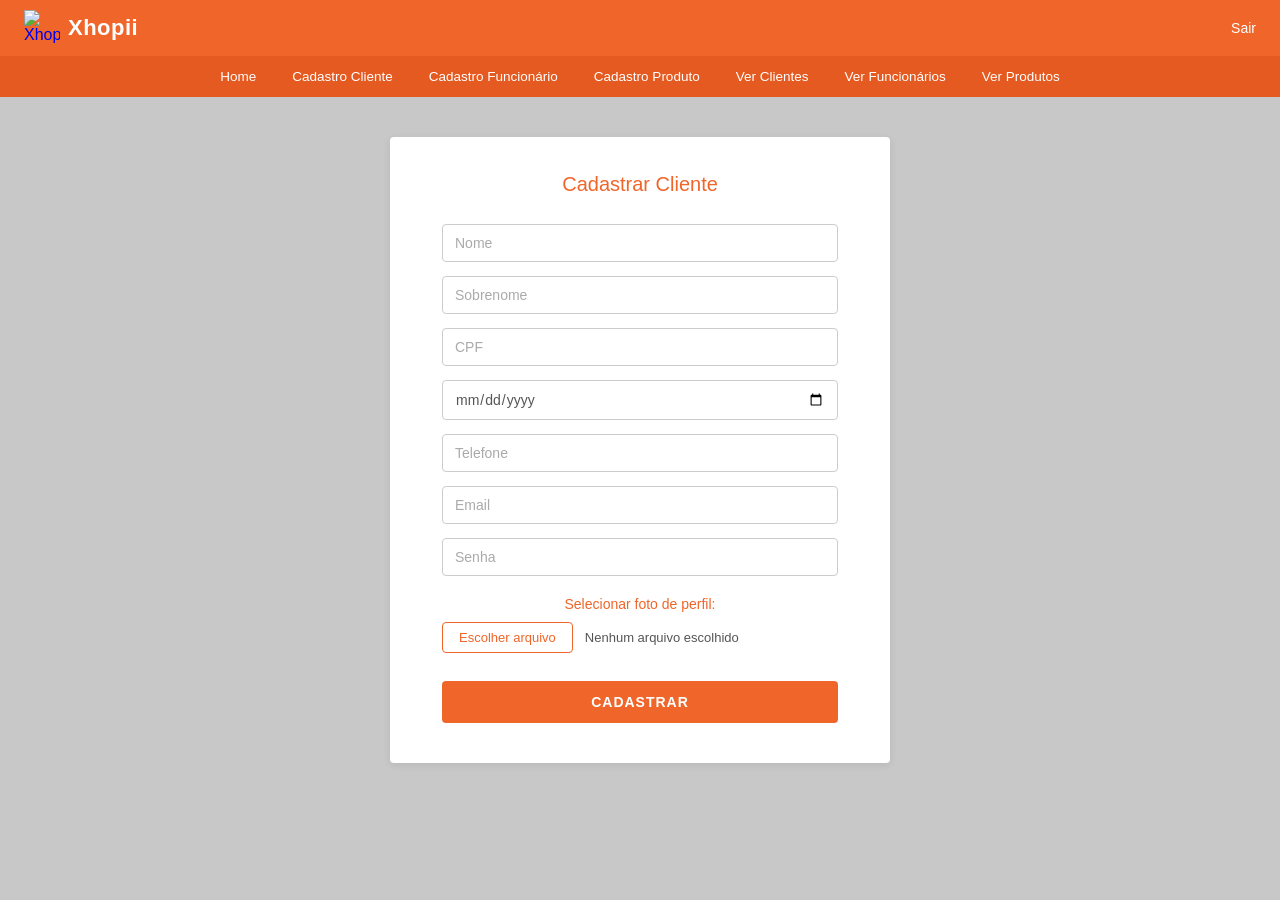
==== cliente.html @ 9aa4fc3a "4" ====
<!DOCTYPE html>
<html lang="pt-BR">
<head>
  <meta charset="UTF-8" />
  <meta name="viewport" content="width=device-width, initial-scale=1.0"/>
  <title>Xhopii - Cadastrar Cliente</title>
   <link rel="stylesheet" href="cliente_style.css"/>
</head>
<body>
  <header>
    <a class="header-logo" href="#">
      <img src="img/logo.png" alt="Xhopii Logo" style="width:36px; height:36px; object-fit:contain;"/>
      <span class="logo-text">Xhopii</span>
    </a>
    <a class="header-sair" href="#">Sair</a>
  </header>
  <nav>
    <a href="#">Home</a>
    <a href="cliente.html">Cadastro Cliente</a>
    <a href="Funcionario.html">Cadastro Funcionário</a>
    <a href="#">Cadastro Produto</a>
    <a href="#">Ver Clientes</a>
    <a href="#">Ver Funcionários</a>
    <a href="#">Ver Produtos</a>
  </nav>
  <main>
    <div class="card">
      <h2 class="card-title">Cadastrar Cliente</h2>

      <div class="form-group">
        <input class="form-input" type="text" placeholder="Nome" />
      </div>
      <div class="form-group">
        <input class="form-input" type="text" placeholder="Sobrenome" />
      </div>
      <div class="form-group">
        <input class="form-input" type="text" placeholder="CPF" />
      </div>
      <div class="form-group">
        <input class="form-input" type="date" />
      </div>
      <div class="form-group">
        <input class="form-input" type="tel" placeholder="Telefone" />
      </div>
      <div class="form-group">
        <input class="form-input" type="email" placeholder="Email" />
      </div>
      <div class="form-group">
        <input class="form-input" type="password" placeholder="Senha" />
      </div>

      <label class="foto-label">Selecionar foto de perfil:</label>
      <div class="foto-row">
        <button class="btn-escolher" onclick="document.getElementById('file-input').click()">
          Escolher arquivo
        </button>
        <input type="file" id="file-input" accept="image/*"
               onchange="document.getElementById('file-name').textContent = this.files[0]?.name || 'Nenhum arquivo escolhido'" />
        <span class="foto-nenhum" id="file-name">Nenhum arquivo escolhido</span>
      </div>

      <button class="btn-cadastrar">CADASTRAR</button>
    </div>
  </main>

</body>
</html>
---- cliente_style.css ----
*, *::before, *::after {
  box-sizing: border-box;
  margin: 0;
  padding: 0;
}

body {
  font-family: 'Roboto', sans-serif;
  background-color: #c8c8c8;
  min-height: 100vh;
}
header {
  background-color: #f06529;
  display: flex;
  align-items: center;
  justify-content: space-between;
  padding: 0 24px;
  height: 56px;
}
.header-logo {
  display: flex;
  align-items: center;
  gap: 8px;
  text-decoration: none;
}
.logo-icon {
  width: 36px;
  height: 36px;
  background: linear-gradient(135deg, #fff 40%, #ffe0b2 100%);
  border-radius: 8px;
  display: flex;
  align-items: center;
  justify-content: center;
  font-size: 20px;
}
.logo-text {
  font-size: 22px;
  font-weight: 700;
  color: #fff;
  letter-spacing: 0.5px;
}

.header-sair {
  color: #fff;
  font-size: 14px;
  font-weight: 500;
  cursor: pointer;
  text-decoration: none;
}
nav {
  background-color: #e55a20;
  display: flex;
  justify-content: center;
}

nav a {
  color: #fff;
  text-decoration: none;
  font-size: 13.5px;
  font-weight: 400;
  padding: 13px 18px;
  transition: background 0.15s;
}

nav a:hover {
  background-color: rgba(0, 0, 0, 0.1);
}
main {
  display: flex;
  justify-content: center;
  padding: 40px 16px 60px;
}
.card {
  background: #fff;
  border-radius: 4px;
  padding: 36px 52px 40px;
  width: 100%;
  max-width: 500px;
  box-shadow: 0 2px 8px rgba(0, 0, 0, 0.08);
}

.card-title {
  text-align: center;
  color: #f06529;
  font-size: 20px;
  font-weight: 500;
  margin-bottom: 28px;
}
.form-group {
  margin-bottom: 14px;
}

.form-input {
  width: 100%;
  padding: 10px 12px;
  border: 1px solid #ccc;
  border-radius: 4px;
  font-size: 14px;
  font-family: 'Roboto', sans-serif;
  color: #555;
  background: #fff;
  outline: none;
  transition: border-color 0.2s;
}

.form-input::placeholder {
  color: #aaa;
}

.form-input:focus {
  border-color: #f06529;
}
.foto-label {
  display: block;
  text-align: center;
  color: #f06529;
  font-size: 14px;
  font-weight: 500;
  margin-top: 20px;
  margin-bottom: 10px;
}

.foto-row {
  display: flex;
  align-items: center;
  gap: 12px;
}

.btn-escolher {
  padding: 7px 16px;
  border: 1.5px solid #f06529;
  background: #fff;
  color: #f06529;
  border-radius: 4px;
  font-size: 13px;
  font-family: 'Roboto', sans-serif;
  cursor: pointer;
  white-space: nowrap;
  transition: background 0.15s, color 0.15s;
}

.btn-escolher:hover {
  background: #fff3ee;
}

#file-input {
  display: none;
}

.foto-nenhum {
  font-size: 13px;
  color: #555;
}
.btn-cadastrar {
  width: 100%;
  padding: 13px;
  background: #f06529;
  color: #fff;
  border: none;
  border-radius: 4px;
  font-size: 14px;
  font-weight: 700;
  font-family: 'Roboto', sans-serif;
  letter-spacing: 1px;
  cursor: pointer;
  margin-top: 28px;
  transition: background 0.2s;
}

.btn-cadastrar:hover {
  background: #d9551f;
}
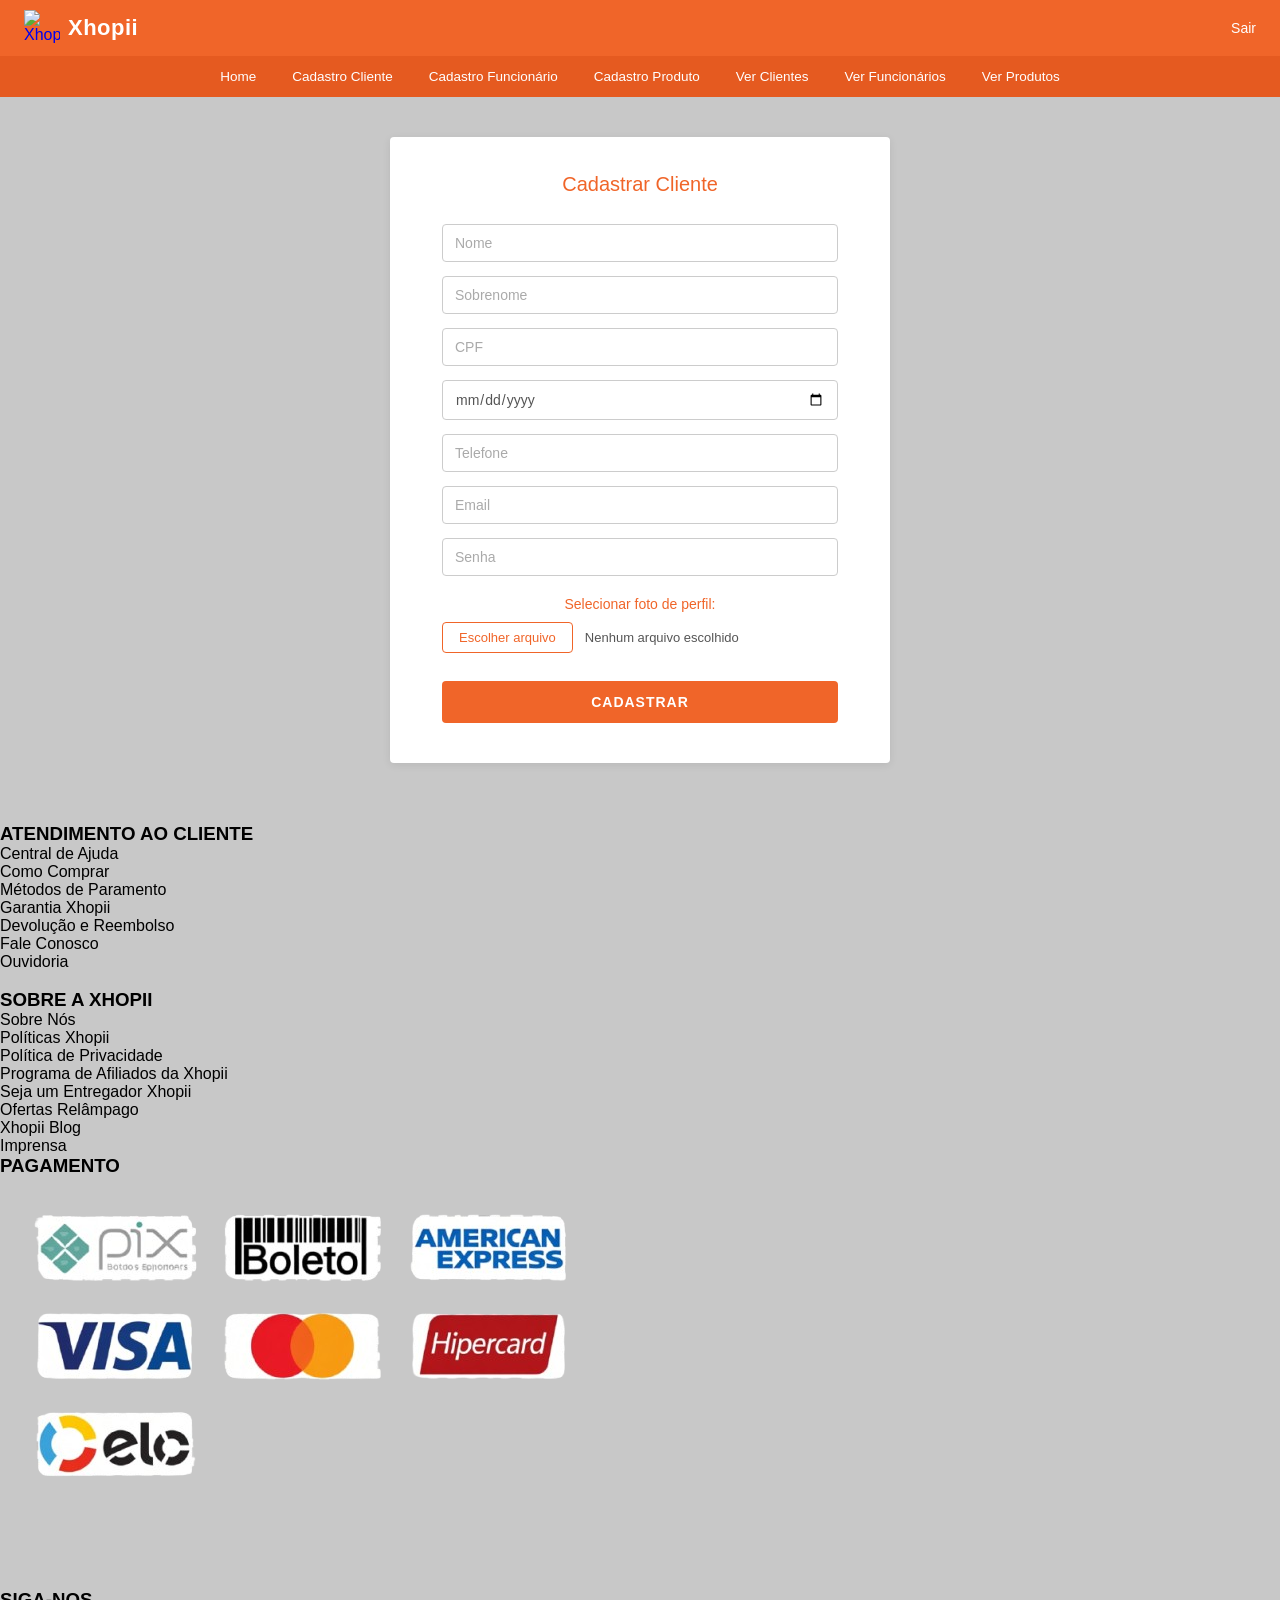
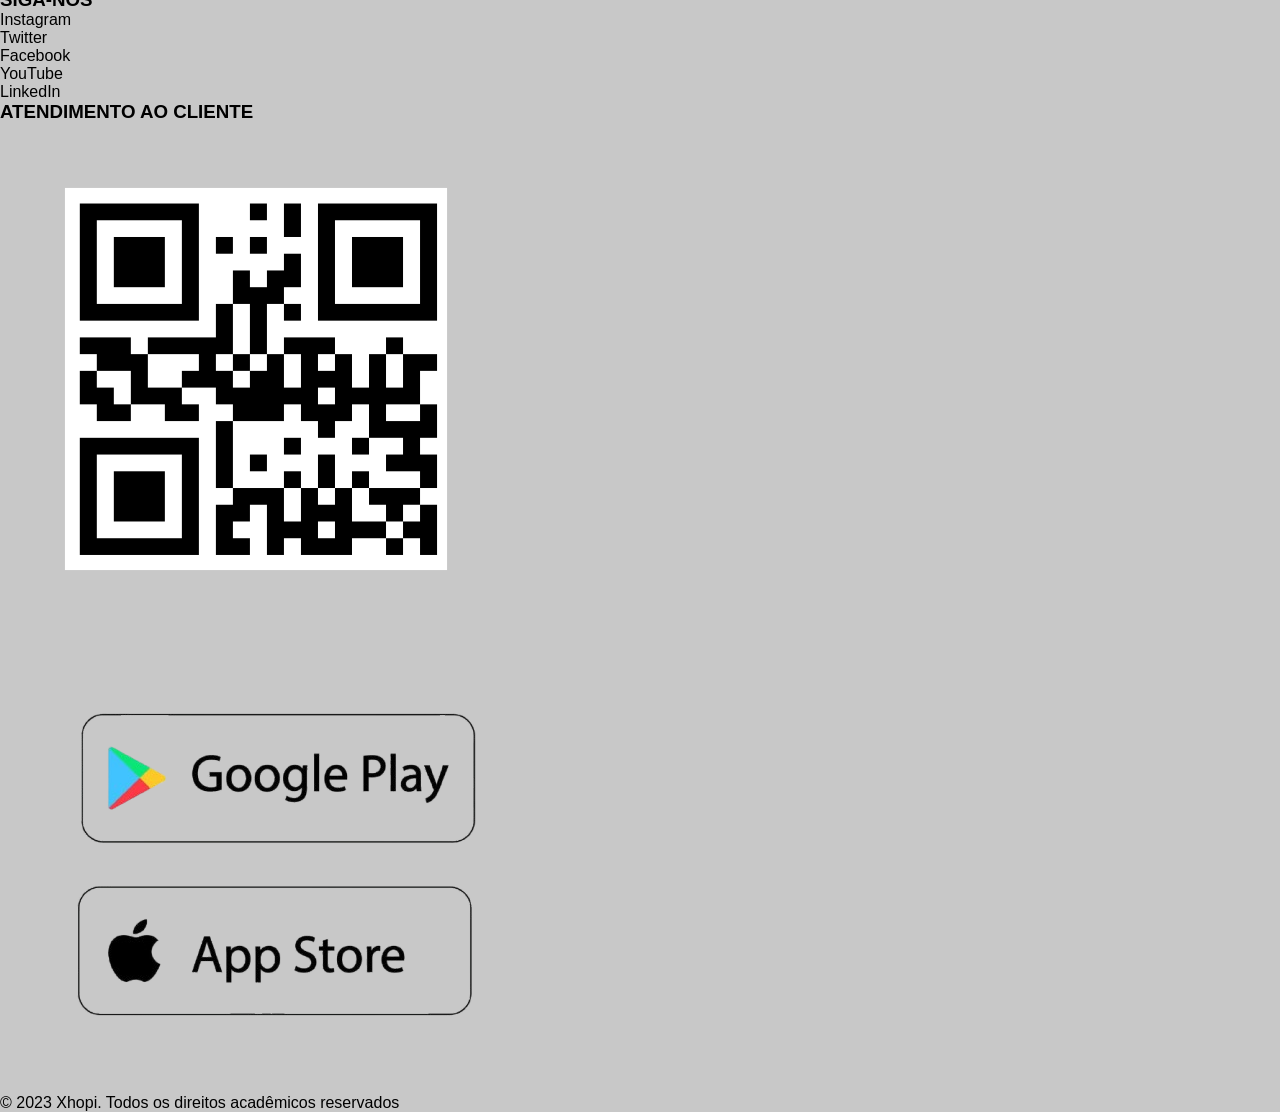
==== commit 06c1f1bd: "5" ====
--- a/cliente.html
+++ b/cliente.html
@@ -9,7 +9,7 @@
 <body>
   <header>
     <a class="header-logo" href="#">
-      <img src="img/logo.png" alt="Xhopii Logo" style="width:36px; height:36px; object-fit:contain;"/>
+      <img src="imgs/logo.png" alt="Xhopii Logo" style="width:36px; height:36px; object-fit:contain;"/>
       <span class="logo-text">Xhopii</span>
     </a>
     <a class="header-sair" href="#">Sair</a>
@@ -62,6 +62,53 @@
       <button class="btn-cadastrar">CADASTRAR</button>
     </div>
   </main>
+  <footer>
+    <div class="footer-sections">
+        <section>
+            <h3>ATENDIMENTO AO CLIENTE</h3>
+            Central de Ajuda<br>
+            Como Comprar<br>
+            Métodos de Paramento<br>
+            Garantia Xhopii<br>
+            Devolução e Reembolso<br>
+            Fale Conosco<br>
+            Ouvidoria<br><br>
+        </section>
+        <section>
+            <h3>SOBRE A XHOPII</h3>
+            Sobre Nós<br>
+            Políticas Xhopii<br>
+            Política de Privacidade<br>
+            Programa de Afiliados da Xhopii<br>
+            Seja um Entregador Xhopii<br>
+            Ofertas Relâmpago<br>
+            Xhopii Blog<br>
+            Imprensa
+        </section>
+        <section>
+            <h3>PAGAMENTO</h3>
+            <img id="imgp" src="imgs/logo_pagamentos.png">
+        </section>
+        <section>
+            <h3>SIGA-NOS</h3>
+            <ul class="social-links">
+                <li><i class="fa-brands fa-instagram"></i> Instagram</li>
+                <li><i class="fa-brands fa-twitter"></i> Twitter</li>
+                <li><i class="fa-brands fa-facebook"></i> Facebook</li>
+                <li><i class="fa-brands fa-youtube"></i> YouTube</li>
+                <li><i class="fa-brands fa-linkedin"></i> LinkedIn</li>
+            </ul>
+        </section>
+        <section>
+            <h3>ATENDIMENTO AO CLIENTE</h3>
+            <img id="imgqr" src="imgs/qrcode.png"><br>
+            <img id="lplay" src="imgs/logosplays.png">
 
+        </section>
+    </div>
+    <div id="copyright" class="copyright">
+        © 2023 Xhopi. Todos os direitos acadêmicos reservados
+    </div>
+</footer>
 </body>
 </html>
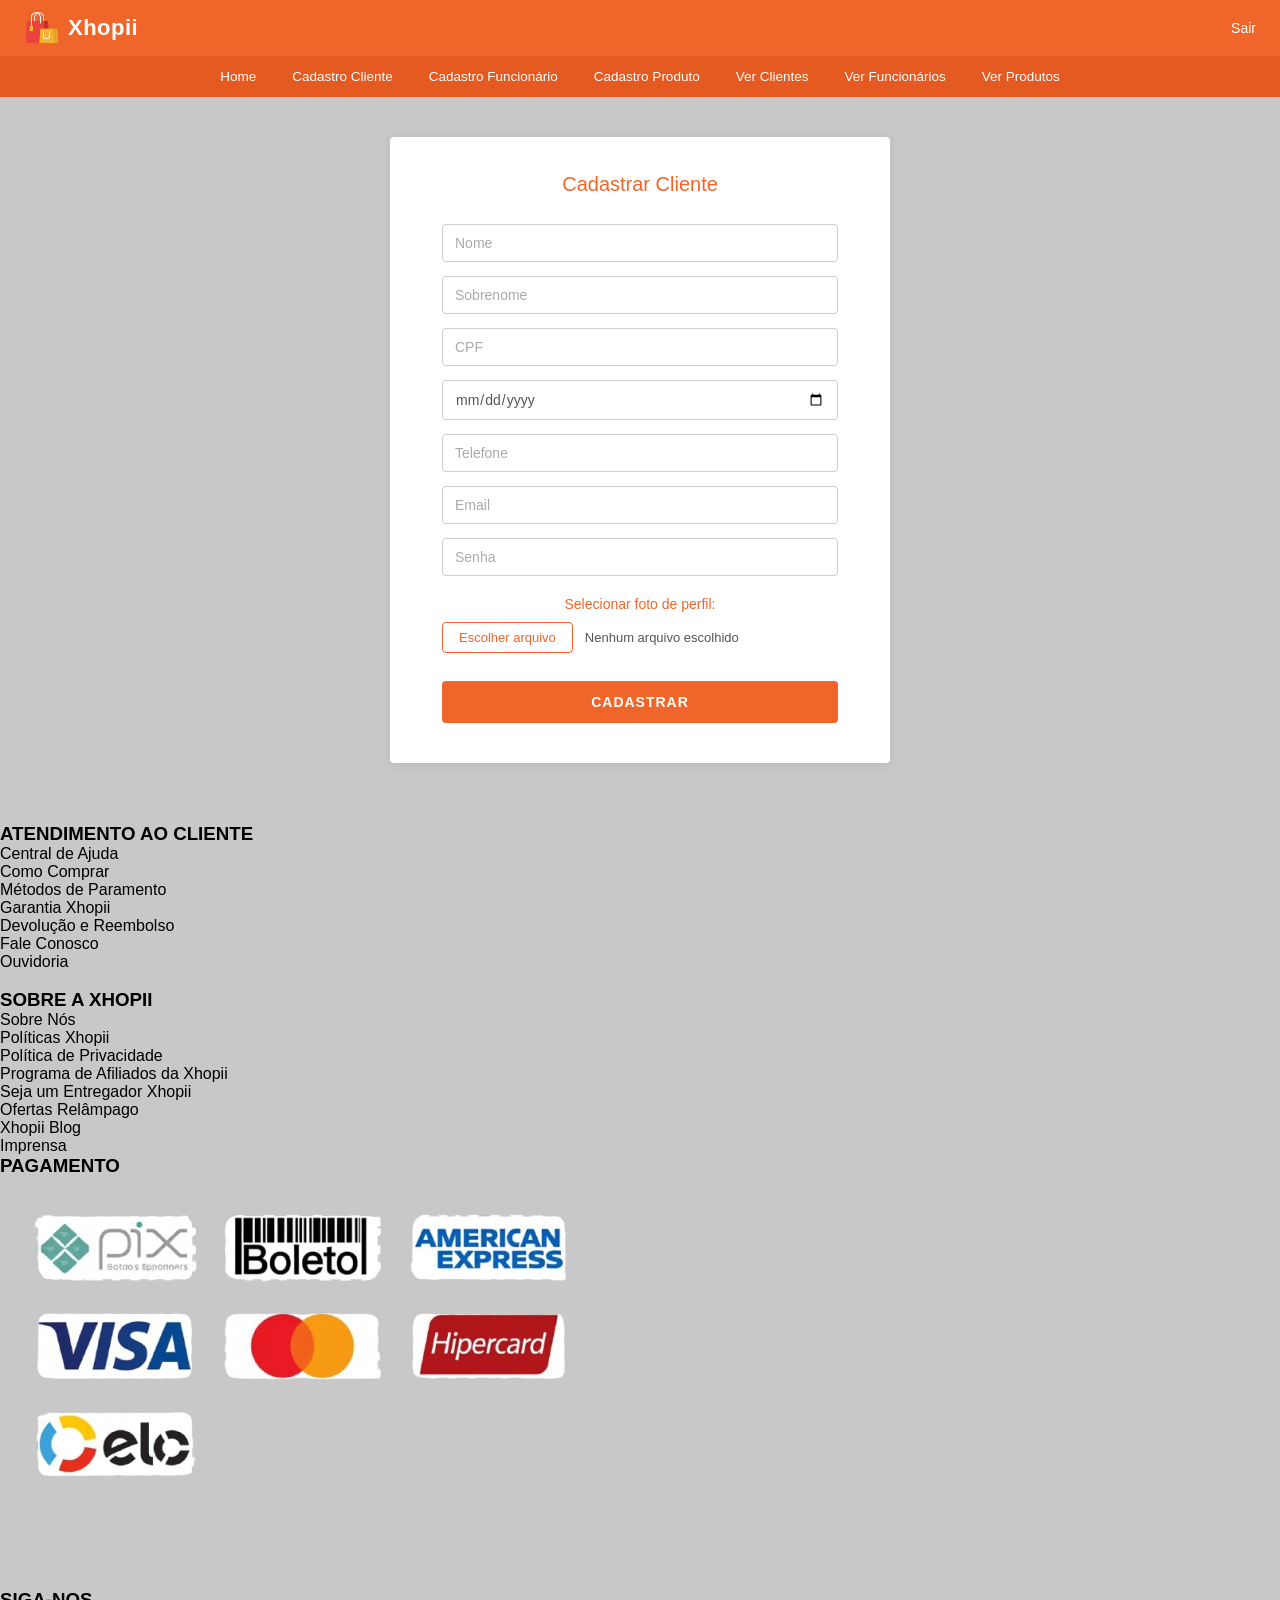
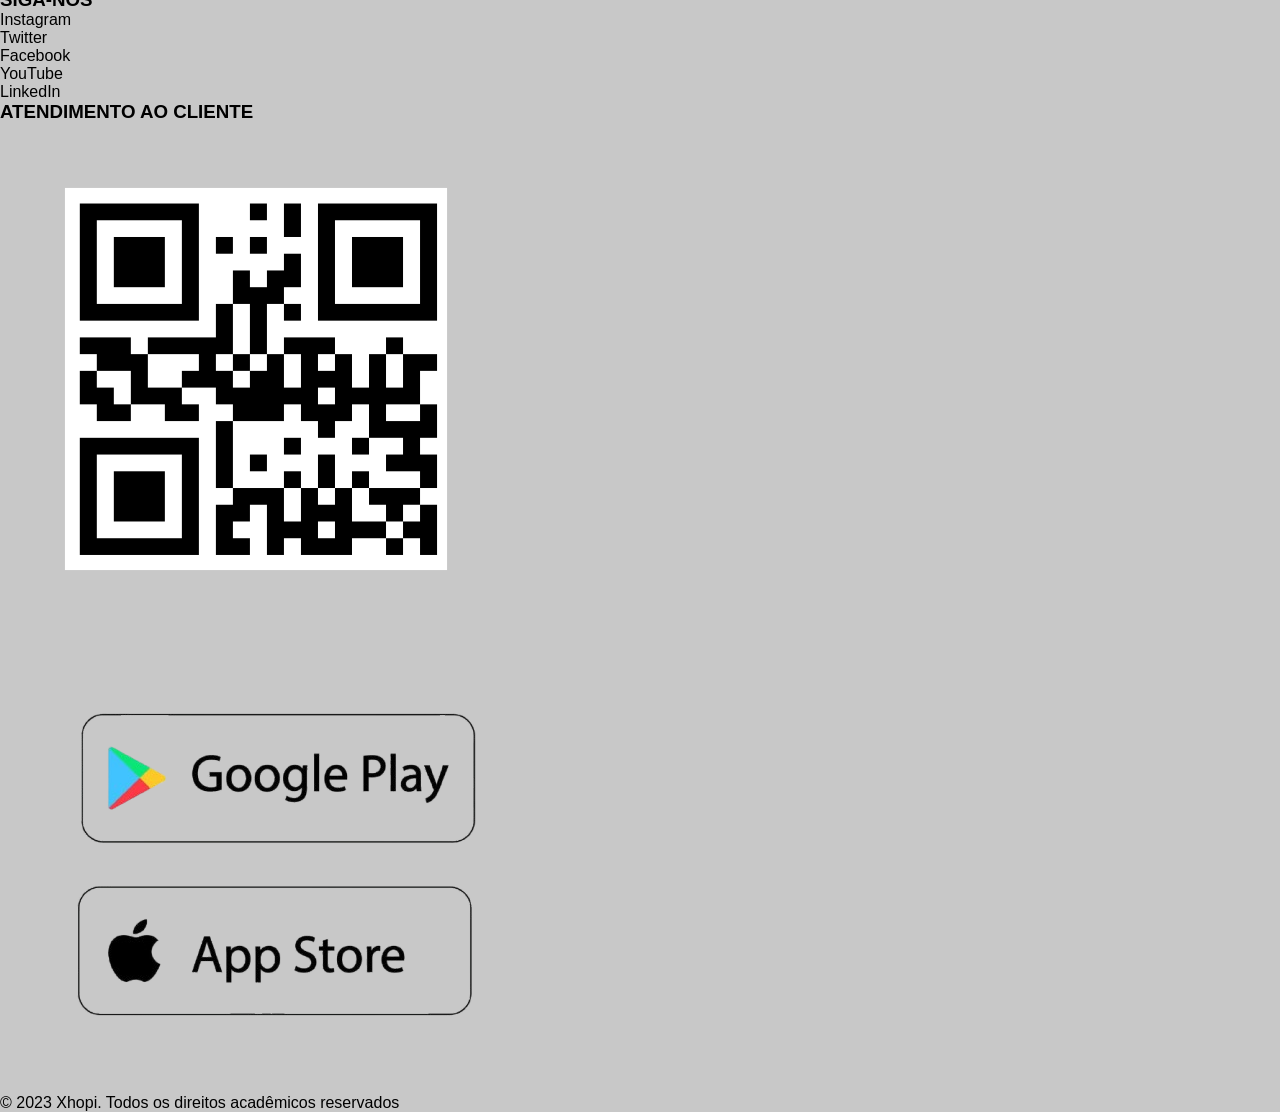
==== commit a38b4a40: "6" ====
--- a/cliente.html
+++ b/cliente.html
@@ -9,7 +9,7 @@
 <body>
   <header>
     <a class="header-logo" href="#">
-      <img src="imgs/logo.png" alt="Xhopii Logo" style="width:36px; height:36px; object-fit:contain;"/>
+      <img src="imgs/logoxopi.png" alt="Xhopii Logo" style="width:36px; height:36px; object-fit:contain;"/>
       <span class="logo-text">Xhopii</span>
     </a>
     <a class="header-sair" href="#">Sair</a>
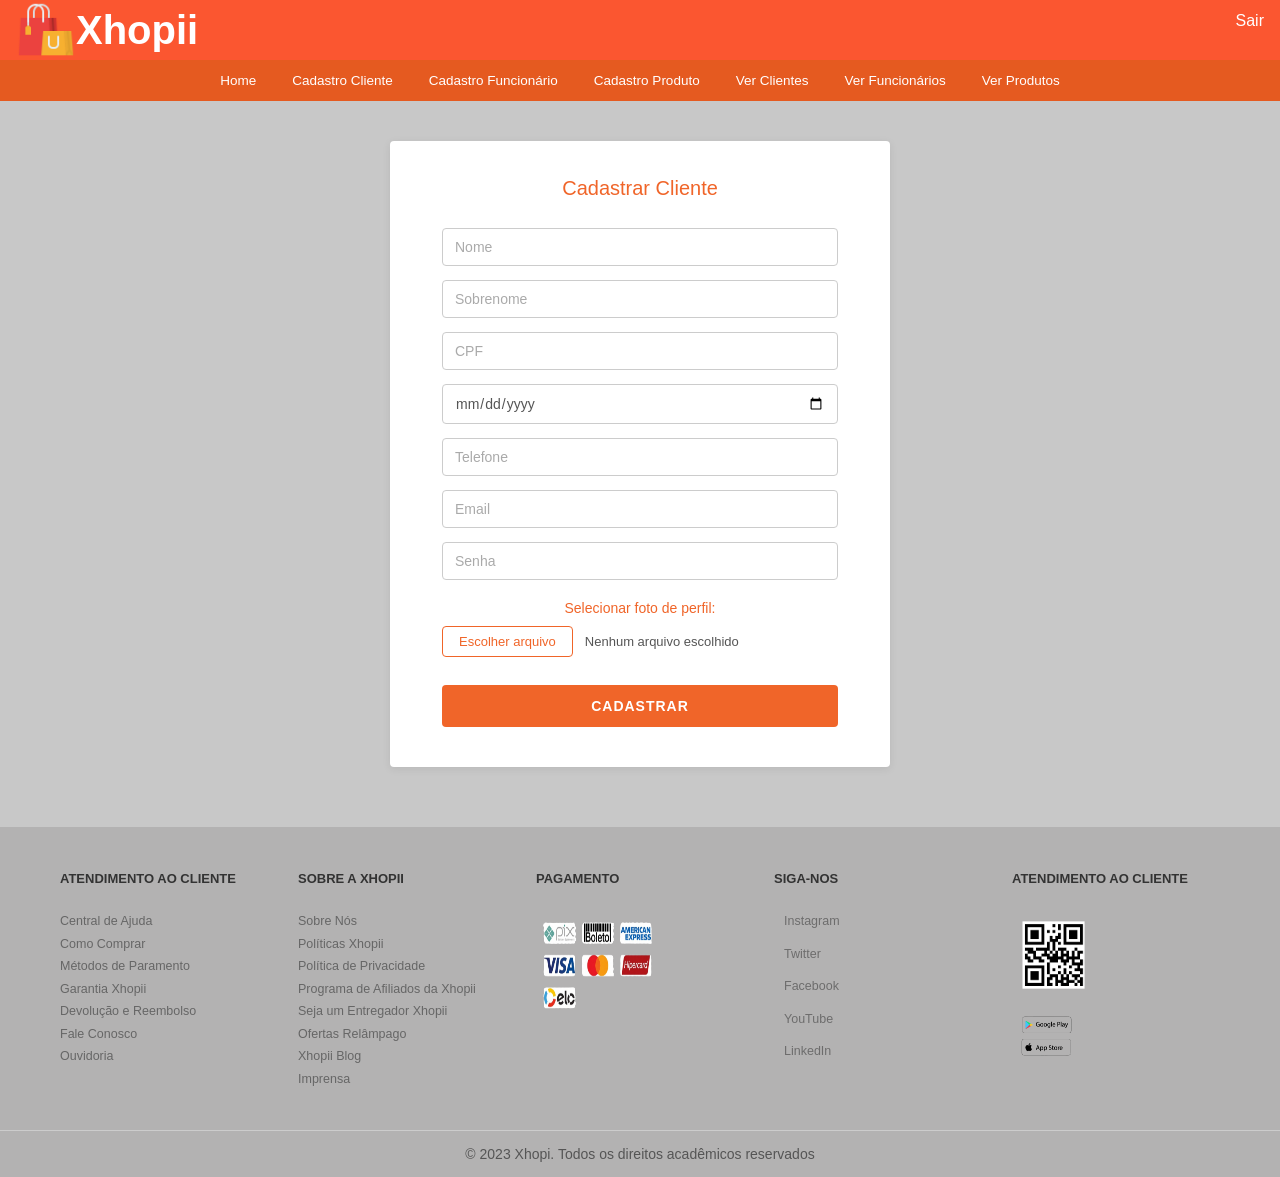
==== commit 105627ad: "7" ====
--- a/cliente.html
+++ b/cliente.html
@@ -5,20 +5,22 @@
   <meta name="viewport" content="width=device-width, initial-scale=1.0"/>
   <title>Xhopii - Cadastrar Cliente</title>
    <link rel="stylesheet" href="cliente_style.css"/>
+   <link rel="stylesheet" href="CSS/footer.css">
+   <link rel="stylesheet" href="CSS/headerhome.css">
 </head>
 <body>
   <header>
-    <a class="header-logo" href="#">
-      <img src="imgs/logoxopi.png" alt="Xhopii Logo" style="width:36px; height:36px; object-fit:contain;"/>
-      <span class="logo-text">Xhopii</span>
-    </a>
-    <a class="header-sair" href="#">Sair</a>
-  </header>
+    <div id="tutu">
+                <img id="logoxopi" src="imgs/logoxopi.png">
+                <span id="header-xhopii">Xhopii</span>
+            </div>
+            <a href="cliente.html" class="sair">Sair</a>
+        </header>
   <nav>
-    <a href="#">Home</a>
+    <a href="home.html">Home</a>
     <a href="cliente.html">Cadastro Cliente</a>
     <a href="Funcionario.html">Cadastro Funcionário</a>
-    <a href="#">Cadastro Produto</a>
+    <a href="cadastrar_produto.html">Cadastro Produto</a>
     <a href="#">Ver Clientes</a>
     <a href="#">Ver Funcionários</a>
     <a href="#">Ver Produtos</a>
--- a/CSS/footer.css
+++ b/CSS/footer.css
@@ -0,0 +1,67 @@
+footer{
+    width: 100%;
+    display: flex;
+    flex-direction: column;
+    margin-bottom: 0;
+    background-color: #130e0e1e;
+
+}
+.footer-sections {
+    display: flex;
+    flex-direction: row;
+    width: 100%;
+    max-width: 1200px;
+    margin: 40px auto;
+    padding: 0 20px;
+    box-sizing: border-box;
+    gap: 30px;
+}
+section {
+    flex: 1;
+    box-sizing: border-box;
+    font-size: 12.5px;
+    color: #666;
+    line-height: 1.8;
+}
+
+section h3 {
+    font-size: 13px;
+    color: #333;
+    margin-top: 0;
+    margin-bottom: 20px;
+}
+#imgp{
+    width: 60%;
+    height: 60%;
+}
+.social-links {
+    list-style: none;
+    padding: 0;
+    color: #00000064;
+}
+
+.social-links li {
+    margin: 10px 0;
+}
+
+.social-links i {
+    margin-right: 10px;
+    color: #000000;
+}
+
+#imgqr{
+    width: 40%;
+    height: 40%;
+}
+#lplay{
+    width: 33%;
+    height: 26%;
+}
+#copyright{
+    text-align: center;
+    padding: 15px 0;
+    width: 100%;
+    border-top: 1px solid #ccc;
+    font-size: 14px;
+    color: #555;
+}
--- a/CSS/headerhome.css
+++ b/CSS/headerhome.css
@@ -0,0 +1,68 @@
+header {
+    width: 100%;
+    height: 60px;
+    background-color: #FB5630;
+    display: flex;
+    align-items: center;
+    justify-content: flex-start;
+    padding: 20px 16px;
+    box-sizing: border-box;
+    position: relative; /* For absolute button */
+}
+
+#logoxopi {
+    height: 60px;
+    width: auto;
+}
+
+#header-xhopii {
+    font-size: 40px;
+    color: #ffffff;
+    font-weight: 700;
+    text-align: left;
+}
+
+#tutu {
+    display: flex;
+    align-items: center;
+    justify-content: flex-start;
+}
+
+.sair {
+    position: absolute;
+    top: 12px;
+    right: 16px;
+    color: #ffffff;
+    text-decoration: none;
+}
+
+.logout-btn:hover {
+    background-color: #FB5630;
+    color: #ffffff;
+    box-shadow: 0 2px 8px rgba(251,86,48,0.3);
+}
+
+.nav_letra {
+    font-family: Arial, Helvetica, sans-serif;
+    background-color: #FB7730;
+    display: flex;
+    justify-content: center;
+    align-items: center;
+    gap: 48px;
+    padding: 16px 0;
+    height: 34px;
+}
+
+.nav_letra a {
+    text-decoration: none;
+    color: lab(100% 0.01 -0.01);
+    font-size: 15px;
+    display: flex;
+    align-items: center;
+    height: 100%;
+}
+
+.navbar-menu a:hover {
+    color: #ffffff;
+}
+
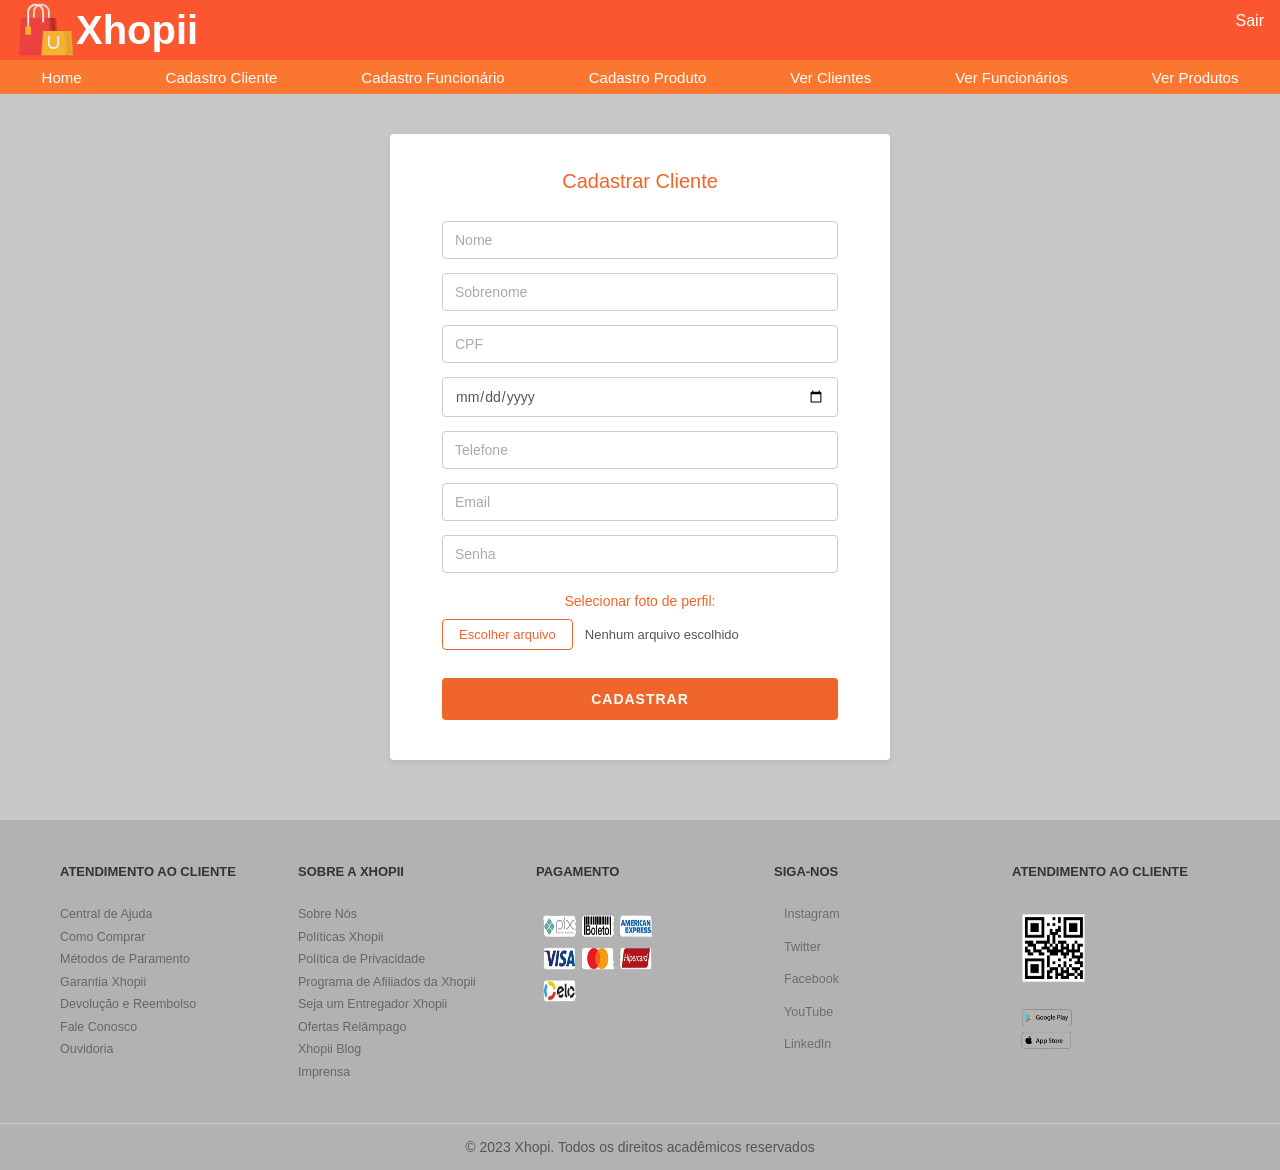
==== commit 283906e2: "8" ====
--- a/cliente.html
+++ b/cliente.html
@@ -4,7 +4,7 @@
   <meta charset="UTF-8" />
   <meta name="viewport" content="width=device-width, initial-scale=1.0"/>
   <title>Xhopii - Cadastrar Cliente</title>
-   <link rel="stylesheet" href="cliente_style.css"/>
+   <link rel="stylesheet" href="CSS/cliente_style.css"/>
    <link rel="stylesheet" href="CSS/footer.css">
    <link rel="stylesheet" href="CSS/headerhome.css">
 </head>
@@ -16,15 +16,15 @@
             </div>
             <a href="cliente.html" class="sair">Sair</a>
         </header>
-  <nav>
-    <a href="home.html">Home</a>
-    <a href="cliente.html">Cadastro Cliente</a>
-    <a href="Funcionario.html">Cadastro Funcionário</a>
-    <a href="cadastrar_produto.html">Cadastro Produto</a>
-    <a href="#">Ver Clientes</a>
-    <a href="#">Ver Funcionários</a>
-    <a href="#">Ver Produtos</a>
-  </nav>
+        <nav class="nav_letra">
+          <a href="home.html">Home</a>
+          <a href="cliente.html">Cadastro Cliente</a>
+          <a href="Funcionario.html">Cadastro Funcionário</a>
+          <a href="cadastrar_produto.html">Cadastro Produto</a>
+          <a href="#">Ver Clientes</a>
+          <a href="#">Ver Funcionários</a>
+          <a href="#">Ver Produtos</a>
+        </nav>
   <main>
     <div class="card">
       <h2 class="card-title">Cadastrar Cliente</h2>
--- a/CSS/cliente_style.css
+++ b/CSS/cliente_style.css
@@ -0,0 +1,172 @@
+*, *::before, *::after {
+  box-sizing: border-box;
+  margin: 0;
+  padding: 0;
+}
+
+body {
+  font-family: Arial, Helvetica, sans-serif;
+  background-color: #c8c8c8;
+  min-height: 100vh;
+}
+header {
+  background-color: #f06529;
+  display: flex;
+  align-items: center;
+  justify-content: space-between;
+  padding: 0 24px;
+  height: 56px;
+}
+.header-logo {
+  display: flex;
+  align-items: center;
+  gap: 8px;
+  text-decoration: none;
+}
+.logo-icon {
+  width: 36px;
+  height: 36px;
+  background: linear-gradient(135deg, #fff 40%, #ffe0b2 100%);
+  border-radius: 8px;
+  display: flex;
+  align-items: center;
+  justify-content: center;
+  font-size: 20px;
+}
+.logo-text {
+  font-size: 22px;
+  font-weight: 700;
+  color: #fff;
+  letter-spacing: 0.5px;
+}
+
+.header-sair {
+  color: #fff;
+  font-size: 14px;
+  font-weight: 500;
+  cursor: pointer;
+  text-decoration: none;
+}
+nav {
+  background-color: #e55a20;
+  display: flex;
+  justify-content: center;
+}
+
+nav a {
+  color: #fff;
+  text-decoration: none;
+  font-size: 13.5px;
+  font-weight: 400;
+  padding: 13px 18px;
+  transition: background 0.15s;
+}
+
+nav a:hover {
+  background-color: rgba(0, 0, 0, 0.1);
+}
+main {
+  display: flex;
+  justify-content: center;
+  padding: 40px 16px 60px;
+}
+.card {
+  background: #fff;
+  border-radius: 4px;
+  padding: 36px 52px 40px;
+  width: 100%;
+  max-width: 500px;
+  box-shadow: 0 2px 8px rgba(0, 0, 0, 0.08);
+}
+
+.card-title {
+  text-align: center;
+  color: #f06529;
+  font-size: 20px;
+  font-weight: 500;
+  margin-bottom: 28px;
+}
+.form-group {
+  margin-bottom: 14px;
+}
+
+.form-input {
+  width: 100%;
+  padding: 10px 12px;
+  border: 1px solid #ccc;
+  border-radius: 4px;
+  font-size: 14px;
+  font-family: 'Roboto', sans-serif;
+  color: #555;
+  background: #fff;
+  outline: none;
+  transition: border-color 0.2s;
+}
+
+.form-input::placeholder {
+  color: #aaa;
+}
+
+.form-input:focus {
+  border-color: #f06529;
+}
+.foto-label {
+  display: block;
+  text-align: center;
+  color: #f06529;
+  font-size: 14px;
+  font-weight: 500;
+  margin-top: 20px;
+  margin-bottom: 10px;
+}
+
+.foto-row {
+  display: flex;
+  align-items: center;
+  gap: 12px;
+}
+
+.btn-escolher {
+  padding: 7px 16px;
+  border: 1.5px solid #f06529;
+  background: #fff;
+  color: #f06529;
+  border-radius: 4px;
+  font-size: 13px;
+  font-family: 'Roboto', sans-serif;
+  cursor: pointer;
+  white-space: nowrap;
+  transition: background 0.15s, color 0.15s;
+}
+
+.btn-escolher:hover {
+  background: #fff3ee;
+}
+
+#file-input {
+  display: none;
+}
+
+.foto-nenhum {
+  font-size: 13px;
+  color: #555;
+}
+.btn-cadastrar {
+  width: 100%;
+  padding: 13px;
+  background: #f06529;
+  color: #fff;
+  border: none;
+  border-radius: 4px;
+  font-size: 14px;
+  font-weight: 700;
+  font-family: 'Roboto', sans-serif;
+  letter-spacing: 1px;
+  cursor: pointer;
+  margin-top: 28px;
+  transition: background 0.2s;
+}
+
+.btn-cadastrar:hover {
+  background: #d9551f;
+}
